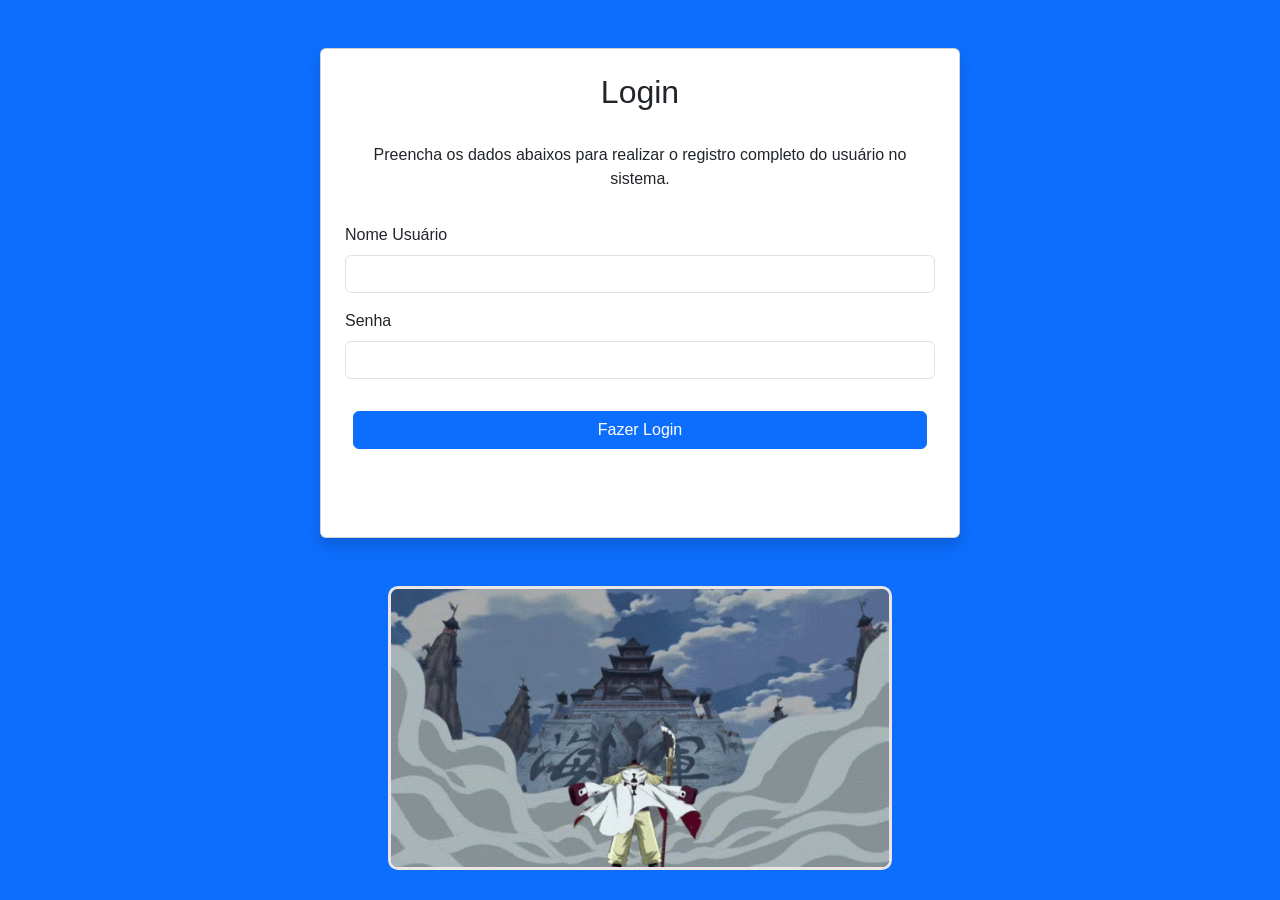
==== index.html @ 85f6e206 "feat: alterações na cor do background do site" ====
<html lang="en">

<head>
    <meta charset="UTF-8">
    <meta name="viewport" content="width=device-width, initial-scale=1.0">

    <title>Tela de Login</title>

    <link href="https://cdn.jsdelivr.net/npm/bootstrap@5.3.8/dist/css/bootstrap.min.css" rel="stylesheet"
        integrity="sha384-sRIl4kxILFvY47J16cr9ZwB07vP4J8+LH7qKQnuqkuIAvNWLzeN8tE5YBujZqJLB" crossorigin="anonymous">
    <link rel="stylesheet" href="styles/style.css">

</head>



    <body class="bg-primary  text-black">

        <main class="mt-5">

            <div class="d-flex justify-content-center align-items-center">
                <div class="col-10 col-md-8 col-lg-6">

                    <div class="card-body">
                        <div class="card shadow p-4">

                            <form id="form-login" class=" row g-3">
                                <h2 id="titulo" class="text-center mb-3">Login</h2>

                                <p class="text-center mb-3"> Preencha os dados abaixos para realizar o registro completo
                                    do
                                    usuário no sistema.</p>

                                <div class="col-md-12">
                                    <label for="nome" class="form-label">Nome Usuário</label>
                                    <input type="text" class="form-control" id="nome" required>
                                </div>

                                <div class="col-md-12">
                                    <label for="senha" class="form-label">Senha</label>
                                    <input type="password" class="form-control" id="senha" required>
                                </div>



                                <div class="card-body">
                                    <div class="col-12">
                                        <button type="submit" class="btn btn-primary w-100">Fazer Login</button>
                                    </div>
                                </div>

                            </form>


                            <div id="mensagem" class="text-center mb-3"></div>
                            <div class="toggle text-center mb-3" id="toggle"></div>
                            
                        </div>
                    </div>
                </div>
            </div>

            <div class="mt-5">
                <div class="d-flex justify-content-center align-items-center">
                    <img id="image" src="assets/image/acf7fd76cfac91e9939518edb1f5d14e.gif" alt="Gif Barba Branca">
                </div>
            </div>
        </main>

        <script src="https://cdn.jsdelivr.net/npm/bootstrap@5.3.8/dist/js/bootstrap.bundle.min.js"
            integrity="sha384-FKyoEForCGlyvwx9Hj09JcYn3nv7wiPVlz7YYwJrWVcXK/BmnVDxM+D2scQbITxI"
            crossorigin="anonymous"></script>

        <script src="scripts/script.js"> </script>

    </body>

</html>
---- styles/style.css ----
*{
    font-family: 'Lucida Sans', 'Lucida Sans Regular', 'Lucida Grande', 'Lucida Sans Unicode', Geneva, Verdana, sans-serif;
  
}



.erro{
    color: red;
    font-size: 14px;
    text-align: center;
}

.sucesso{
    color: green;
    font-size: 14px;
    text-align: center;
}

#image{
    border-radius: 10px;
    border: solid rgb(235, 229, 229);
   
    
}
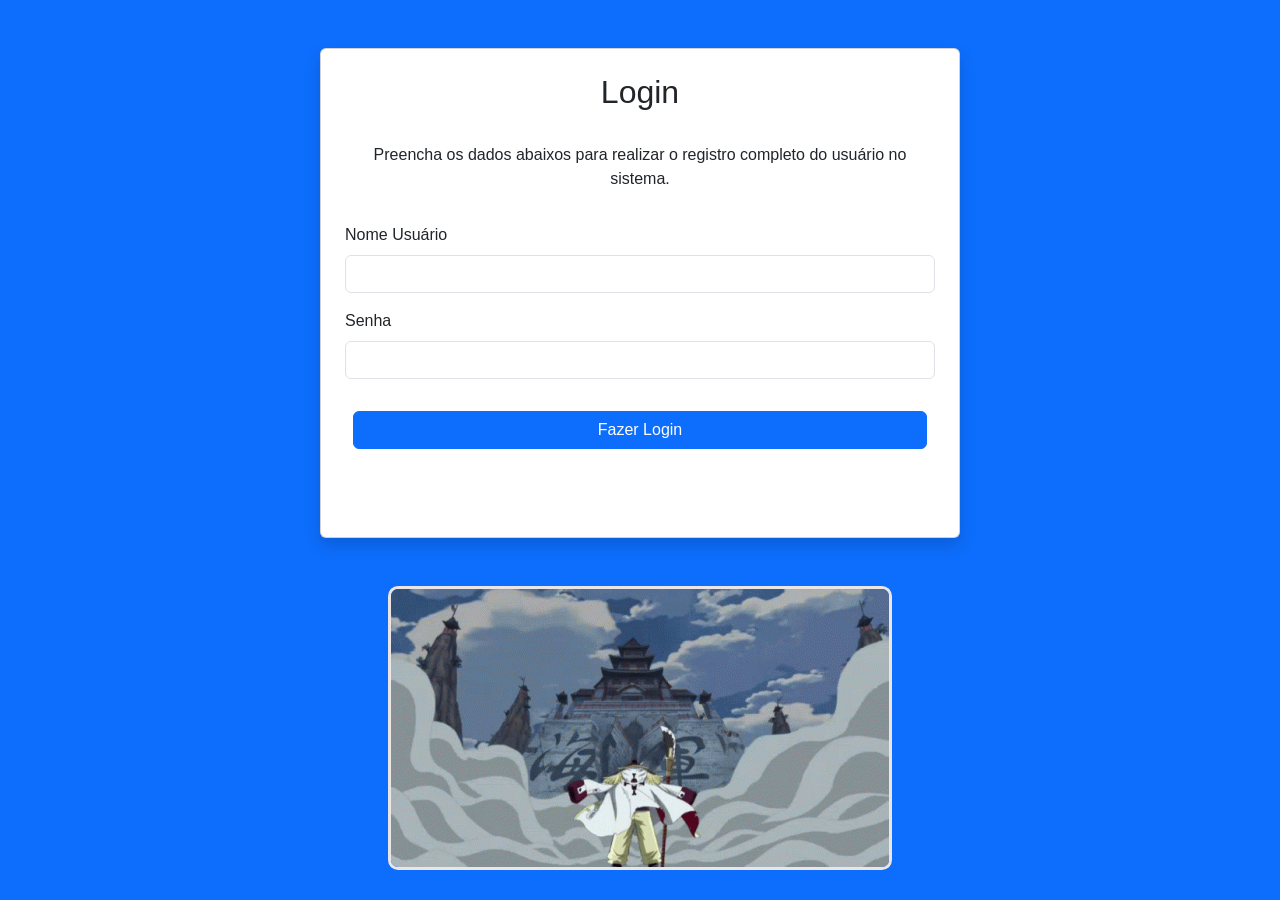
==== commit fb3d4e74: "fix: correção de bugs no gif." ====
--- a/index.html
+++ b/index.html
@@ -62,7 +62,7 @@
 
             <div class="mt-5">
                 <div class="d-flex justify-content-center align-items-center">
-                    <img id="image" src="assets/image/acf7fd76cfac91e9939518edb1f5d14e.gif" alt="Gif Barba Branca">
+                    <img id="image" src="assets/image/barba_gif.gif" alt="Gif Barba Branca">
                 </div>
             </div>
         </main>
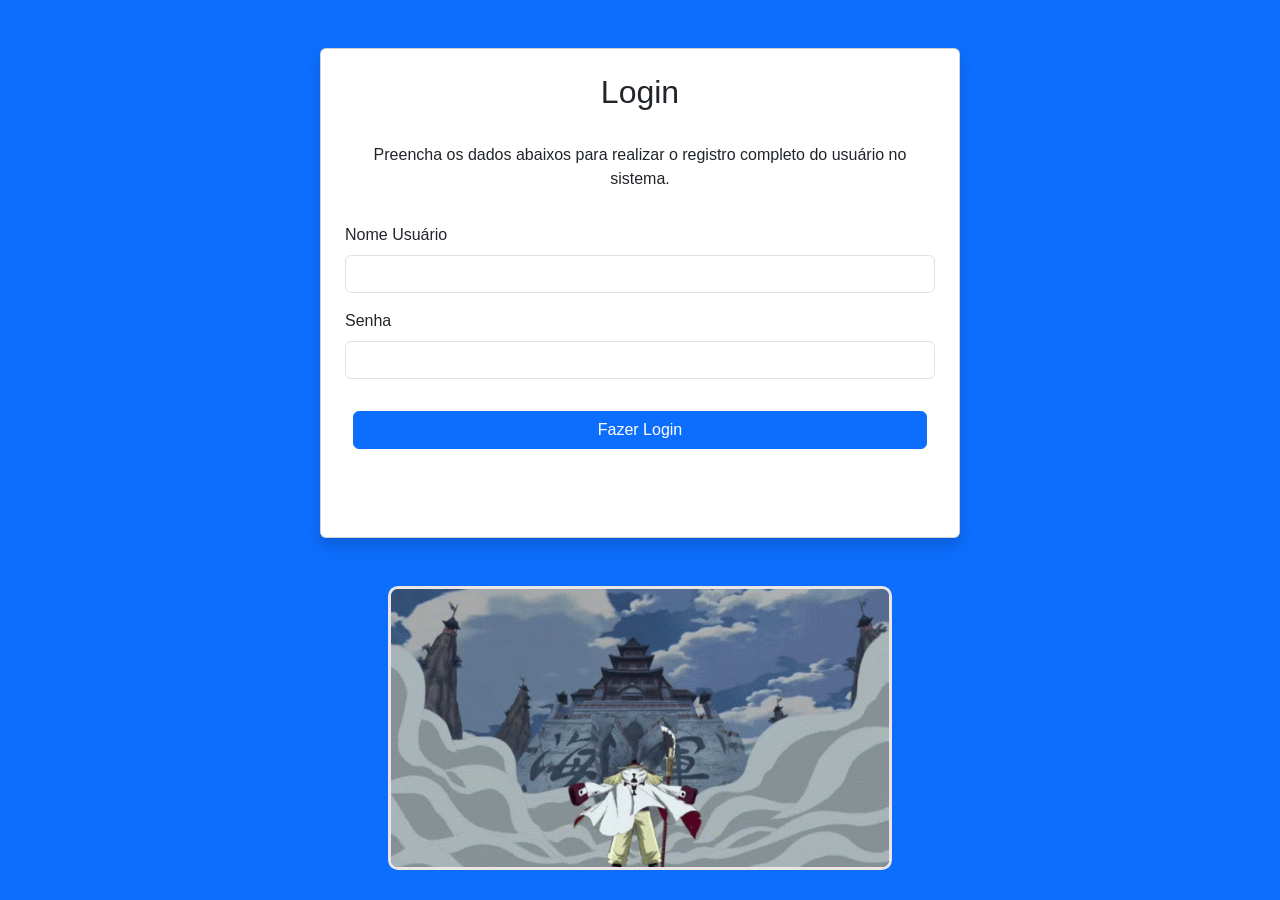
==== commit 530f59ae: "change - mudei a coloração do texto com !important e mudei o nome de algumas variaveis além de ter s" ====
--- a/index.html
+++ b/index.html
@@ -14,65 +14,65 @@
 
 
 
-    <body class="bg-primary  text-black">
+<body class="bg-primary  text-black">
 
-        <main class="mt-5">
+    <main class="mt-5">
 
-            <div class="d-flex justify-content-center align-items-center">
-                <div class="col-10 col-md-8 col-lg-6">
+        <div class="d-flex justify-content-center align-items-center">
+            <div class="col-10 col-md-8 col-lg-6">
 
-                    <div class="card-body">
-                        <div class="card shadow p-4">
+                <div class="card-body">
+                    <div class="card shadow p-4">
 
-                            <form id="form-login" class=" row g-3">
-                                <h2 id="titulo" class="text-center mb-3">Login</h2>
+                        <form id="form-login" class=" row g-3">
+                            <h2 id="titulo" class="text-center mb-3">Login</h2>
 
-                                <p class="text-center mb-3"> Preencha os dados abaixos para realizar o registro completo
-                                    do
-                                    usuário no sistema.</p>
+                            <p class="text-center mb-3"> Preencha os dados abaixos para realizar o registro completo
+                                do
+                                usuário no sistema.</p>
 
-                                <div class="col-md-12">
-                                    <label for="nome" class="form-label">Nome Usuário</label>
-                                    <input type="text" class="form-control" id="nome" required>
-                                </div>
+                            <div class="col-md-12">
+                                <label for="nome" class="form-label">Nome Usuário</label>
+                                <input type="text" class="form-control" id="nome" required>
+                            </div>
 
-                                <div class="col-md-12">
-                                    <label for="senha" class="form-label">Senha</label>
-                                    <input type="password" class="form-control" id="senha" required>
-                                </div>
+                            <div class="col-md-12">
+                                <label for="senha" class="form-label">Senha</label>
+                                <input type="password" class="form-control" id="senha" required>
+                            </div>
 
 
 
-                                <div class="card-body">
-                                    <div class="col-12">
-                                        <button type="submit" class="btn btn-primary w-100">Fazer Login</button>
-                                    </div>
+                            <div class="card-body">
+                                <div class="col-12">
+                                    <button type="submit" class="btn btn-primary w-100">Fazer Login</button>
                                 </div>
+                            </div>
 
-                            </form>
+                        </form>
 
 
-                            <div id="mensagem" class="text-center mb-3"></div>
-                            <div class="toggle text-center mb-3" id="toggle"></div>
-                            
-                        </div>
+                        <div id="mensagem" class="text-center mb-3"></div>
+                        <div class="toggle text-center mb-3" id="toggle"></div>
+
                     </div>
                 </div>
             </div>
+        </div>
 
-            <div class="mt-5">
-                <div class="d-flex justify-content-center align-items-center">
-                    <img id="image" src="assets/image/barba_gif.gif" alt="Gif Barba Branca">
-                </div>
+        <div class="mt-5">
+            <div class="d-flex justify-content-center align-items-center">
+                <img id="imagem-login" src="assets/image/barba_gif.gif" alt="Gif Barba Branca">
             </div>
-        </main>
+        </div>
+    </main>
 
-        <script src="https://cdn.jsdelivr.net/npm/bootstrap@5.3.8/dist/js/bootstrap.bundle.min.js"
-            integrity="sha384-FKyoEForCGlyvwx9Hj09JcYn3nv7wiPVlz7YYwJrWVcXK/BmnVDxM+D2scQbITxI"
-            crossorigin="anonymous"></script>
+    <script src="https://cdn.jsdelivr.net/npm/bootstrap@5.3.8/dist/js/bootstrap.bundle.min.js"
+        integrity="sha384-FKyoEForCGlyvwx9Hj09JcYn3nv7wiPVlz7YYwJrWVcXK/BmnVDxM+D2scQbITxI"
+        crossorigin="anonymous"></script>
 
-        <script src="scripts/script.js"> </script>
+    <script src="scripts/script.js"> </script>
 
-    </body>
+</body>
 
 </html>
--- a/styles/style.css
+++ b/styles/style.css
@@ -1,26 +1,43 @@
-
-*{
-    font-family: 'Lucida Sans', 'Lucida Sans Regular', 'Lucida Grande', 'Lucida Sans Unicode', Geneva, Verdana, sans-serif;
-  
+:root {
+    --cor-vermelho: rgb(145, 0, 0);
 }
 
+* {
+    font-family: 'Lucida Sans', 'Lucida Sans Regular', 'Lucida Grande', 'Lucida Sans Unicode', Geneva, Verdana, sans-serif;
+}
 
+/* ===== INDEX ===== */
 
-.erro{
+.erro {
     color: red;
     font-size: 14px;
     text-align: center;
 }
 
-.sucesso{
+.sucesso {
     color: green;
     font-size: 14px;
     text-align: center;
 }
 
-#image{
+#imagem-login {
     border-radius: 10px;
     border: solid rgb(235, 229, 229);
-   
-    
+}
+
+/* ===== MAIN ===== */
+
+#navbar {
+    background-color: var(--cor-vermelho);
+    color: white;
+}
+
+#navbar .navbar-brand,
+#navbar .nav-link {
+    color: white !important;
+}
+
+.navbar-icon {
+    height: 30px;
+    height: 30px;
 }
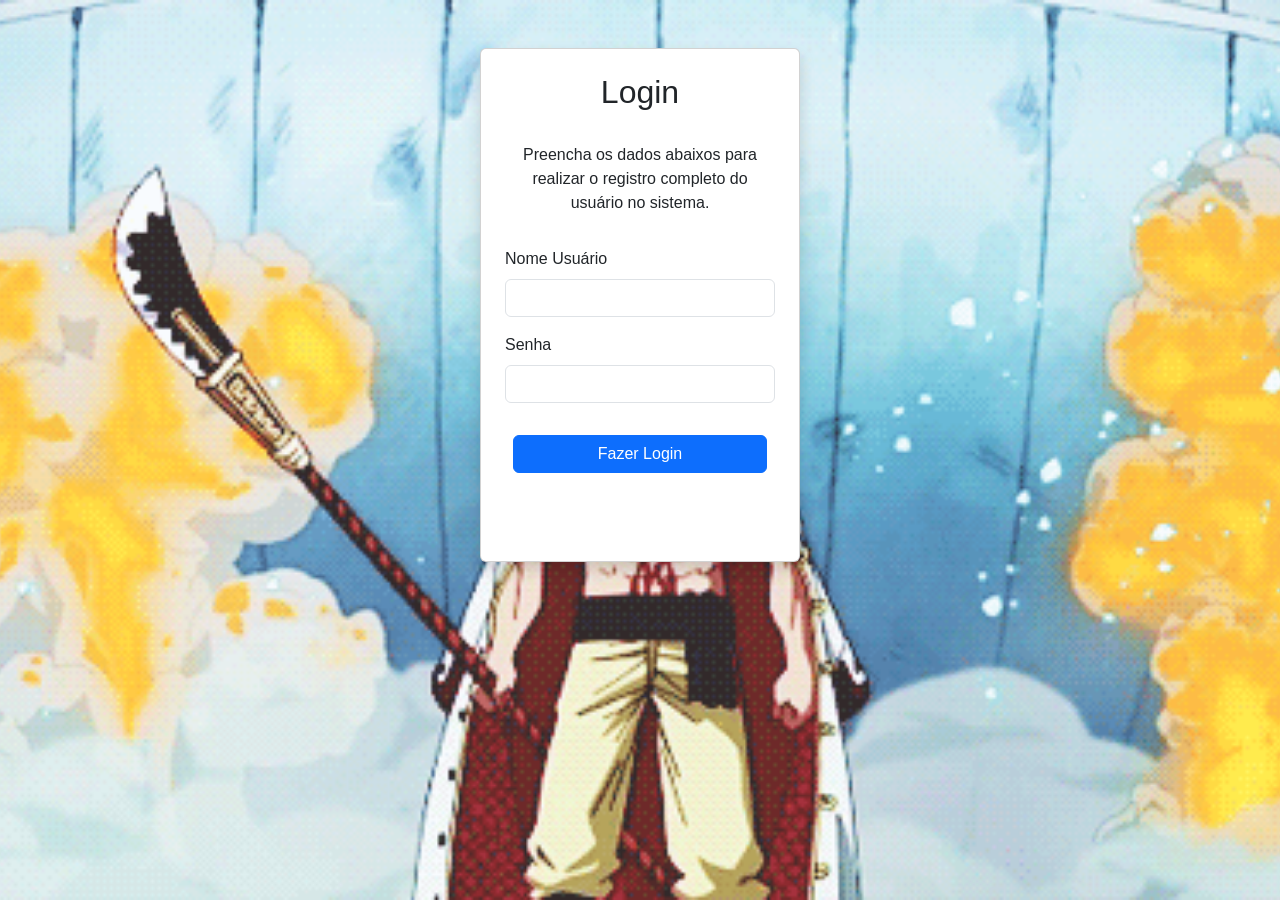
==== commit 7aaf31db: "feat: alterações na tela de login." ====
--- a/index.html
+++ b/index.html
@@ -14,12 +14,13 @@
 
 
 
-<body class="bg-primary  text-black">
+<body id="body-index" class="text-black">
+
 
     <main class="mt-5">
 
         <div class="d-flex justify-content-center align-items-center">
-            <div class="col-10 col-md-8 col-lg-6">
+            <div class="col-10 col-md-8 col-lg-3">
 
                 <div class="card-body">
                     <div class="card shadow p-4">
@@ -60,11 +61,7 @@
             </div>
         </div>
 
-        <div class="mt-5">
-            <div class="d-flex justify-content-center align-items-center">
-                <img id="imagem-login" src="assets/image/barba_gif.gif" alt="Gif Barba Branca">
-            </div>
-        </div>
+        
     </main>
 
     <script src="https://cdn.jsdelivr.net/npm/bootstrap@5.3.8/dist/js/bootstrap.bundle.min.js"
--- a/styles/style.css
+++ b/styles/style.css
@@ -6,7 +6,20 @@
     font-family: 'Lucida Sans', 'Lucida Sans Regular', 'Lucida Grande', 'Lucida Sans Unicode', Geneva, Verdana, sans-serif;
 }
 
+
+
 /* ===== INDEX ===== */
+
+#body-index{
+   background-image: url(../assets/image/wallpaper5.gif);
+   background-size: cover;
+   background-position: center;
+   background-repeat: no-repeat;
+   background-attachment: fixed;
+   min-width: 100vh;
+   width: 100%;
+
+}
 
 .erro {
     color: red;
@@ -23,6 +36,7 @@
 #imagem-login {
     border-radius: 10px;
     border: solid rgb(235, 229, 229);
+    
 }
 
 /* ===== MAIN ===== */
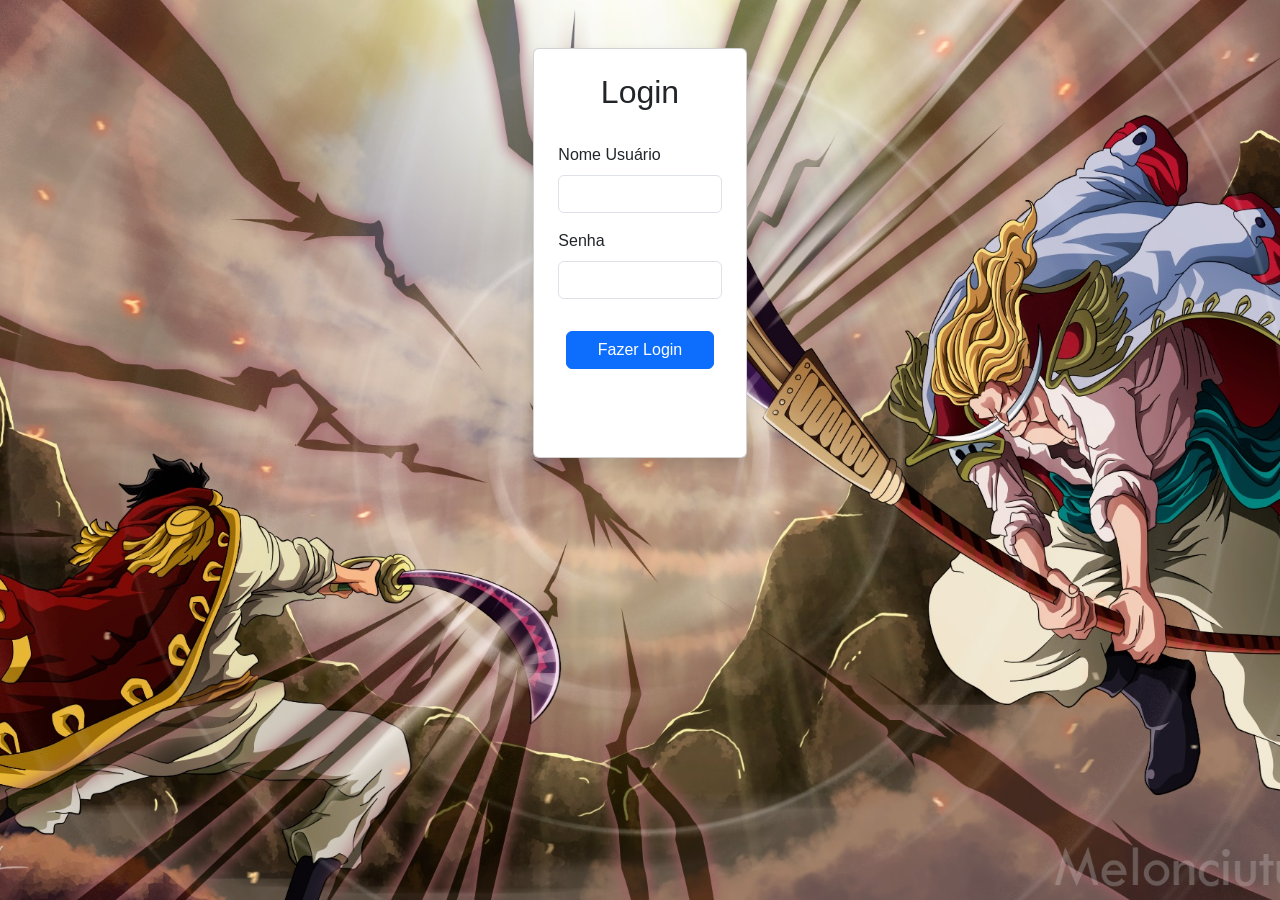
==== commit 84cb38a6: "feat: alteraçõse no background da tela de login." ====
--- a/index.html
+++ b/index.html
@@ -20,7 +20,7 @@
     <main class="mt-5">
 
         <div class="d-flex justify-content-center align-items-center">
-            <div class="col-10 col-md-8 col-lg-3">
+            <div class="col-10 col-md-8 col-lg-2">
 
                 <div class="card-body">
                     <div class="card shadow p-4">
@@ -28,9 +28,7 @@
                         <form id="form-login" class=" row g-3">
                             <h2 id="titulo" class="text-center mb-3">Login</h2>
 
-                            <p class="text-center mb-3"> Preencha os dados abaixos para realizar o registro completo
-                                do
-                                usuário no sistema.</p>
+                            
 
                             <div class="col-md-12">
                                 <label for="nome" class="form-label">Nome Usuário</label>
@@ -52,7 +50,6 @@
 
                         </form>
 
-
                         <div id="mensagem" class="text-center mb-3"></div>
                         <div class="toggle text-center mb-3" id="toggle"></div>
 
--- a/styles/style.css
+++ b/styles/style.css
@@ -11,14 +11,11 @@
 /* ===== INDEX ===== */
 
 #body-index{
-   background-image: url(../assets/image/wallpaper5.gif);
+   background-image: url(../assets/image/wallpaper\ \(2\).jpg);
    background-size: cover;
    background-position: center;
    background-repeat: no-repeat;
    background-attachment: fixed;
-   min-width: 100vh;
-   width: 100%;
-
 }
 
 .erro {
@@ -53,5 +50,11 @@
 
 .navbar-icon {
     height: 30px;
-    height: 30px;
+    width: 30px;
+}
+
+.titulo-icon {
+    height: 125px;
+    width: 125x;
+    object-fit: contain;
 }
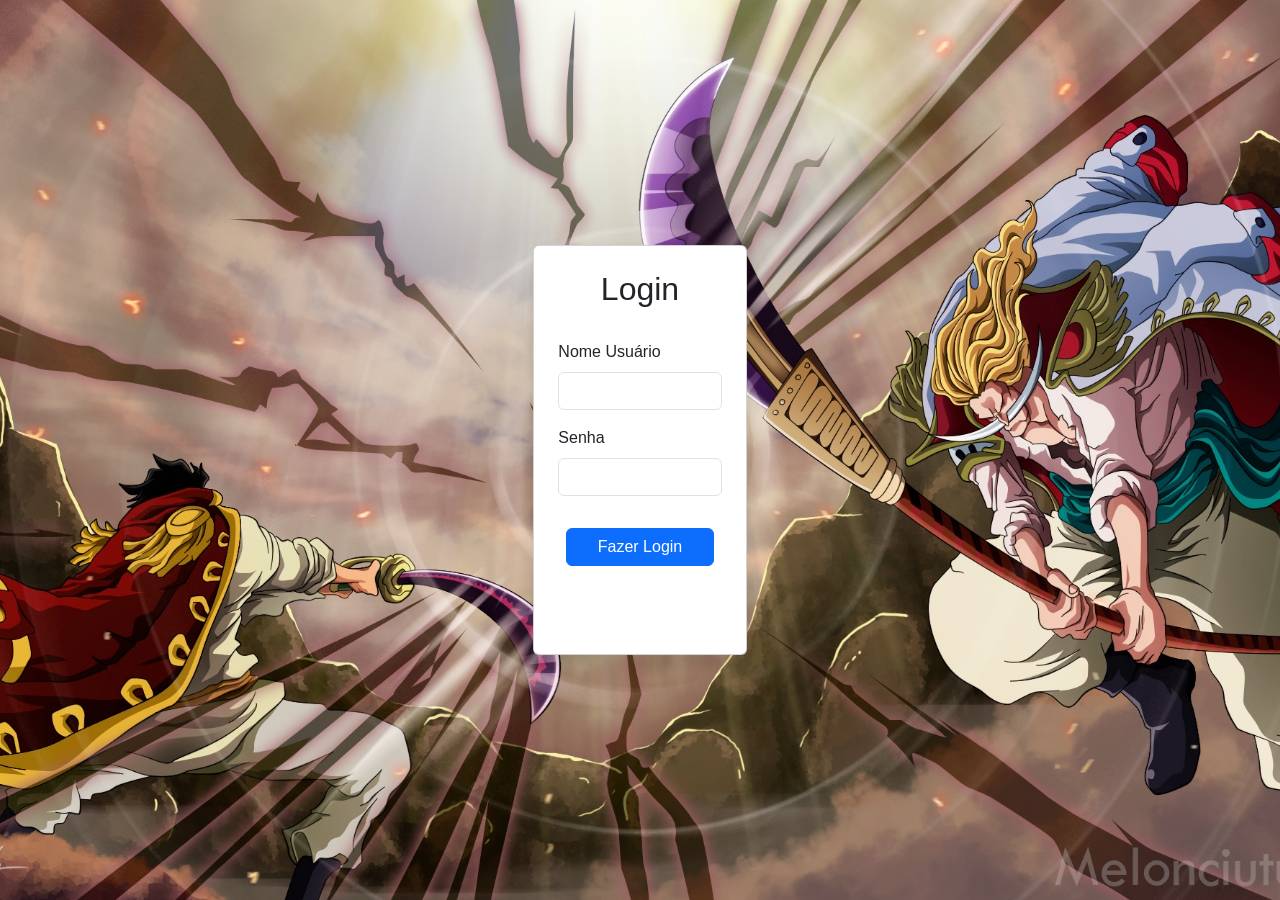
==== commit ac89492c: "feat: alterações na tela de login colocando a tela de login centralizada." ====
--- a/index.html
+++ b/index.html
@@ -17,9 +17,9 @@
 <body id="body-index" class="text-black">
 
 
-    <main class="mt-5">
+    <main>
 
-        <div class="d-flex justify-content-center align-items-center">
+        <div class="d-flex justify-content-center align-items-center vh-100">
             <div class="col-10 col-md-8 col-lg-2">
 
                 <div class="card-body">
--- a/styles/style.css
+++ b/styles/style.css
@@ -30,11 +30,8 @@
     text-align: center;
 }
 
-#imagem-login {
-    border-radius: 10px;
-    border: solid rgb(235, 229, 229);
+
     
-}
 
 /* ===== MAIN ===== */
 
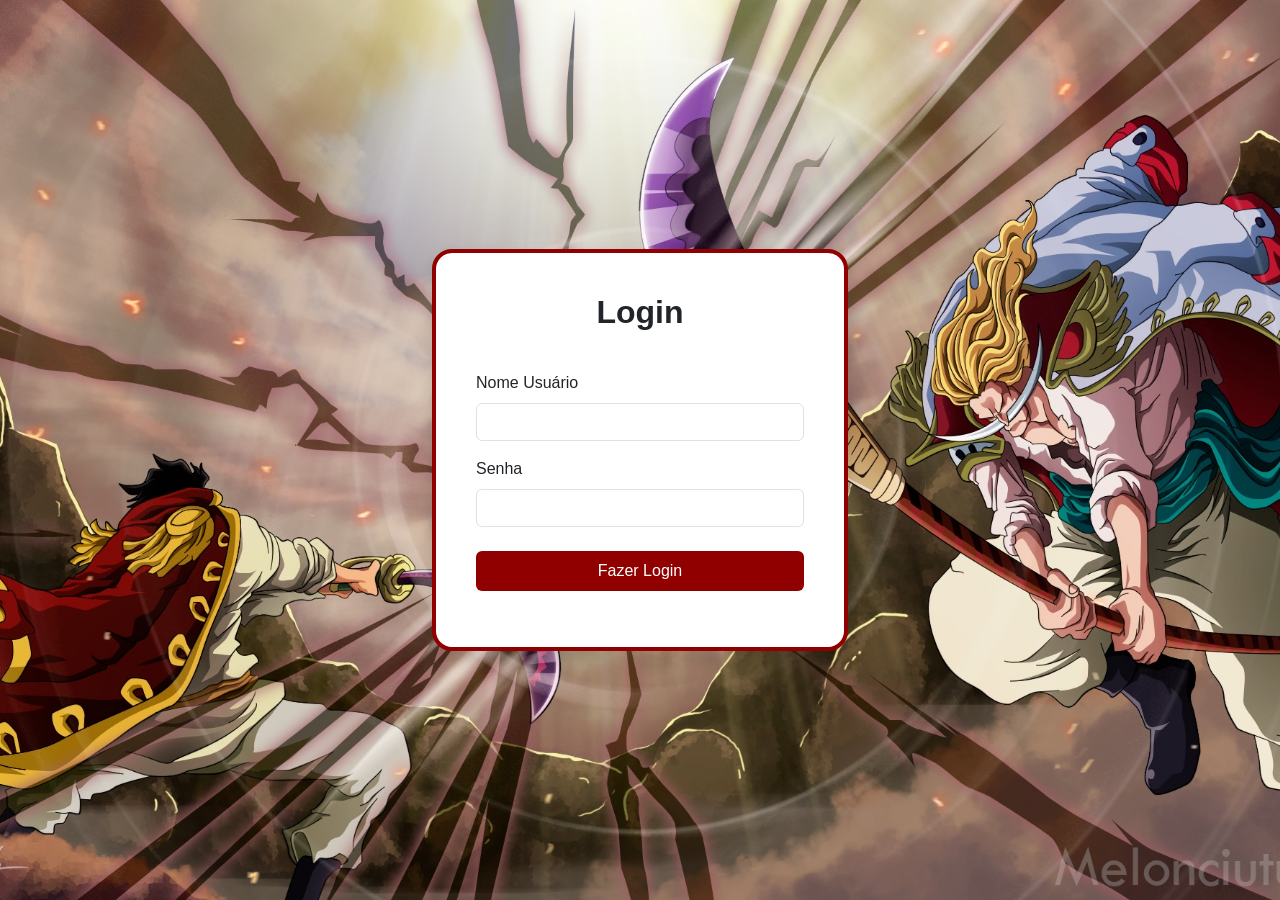
==== commit c1ad35ef: "feat - commit para salvar as alterações feitas na disposição das 3 páginas até então, mudança na res" ====
--- a/index.html
+++ b/index.html
@@ -1,71 +1,59 @@
-<html lang="en">
+<!DOCTYPE html>
+<html lang="pt-br">
 
 <head>
     <meta charset="UTF-8">
     <meta name="viewport" content="width=device-width, initial-scale=1.0">
-
     <title>Tela de Login</title>
-
-    <link href="https://cdn.jsdelivr.net/npm/bootstrap@5.3.8/dist/css/bootstrap.min.css" rel="stylesheet"
-        integrity="sha384-sRIl4kxILFvY47J16cr9ZwB07vP4J8+LH7qKQnuqkuIAvNWLzeN8tE5YBujZqJLB" crossorigin="anonymous">
+    <link rel="icon" href="assets/image/site-icon.jpg">
+    <link href="https://cdn.jsdelivr.net/npm/bootstrap@5.3.3/dist/css/bootstrap.min.css" rel="stylesheet"
+        crossorigin="anonymous">
     <link rel="stylesheet" href="styles/style.css">
-
 </head>
-
-
 
 <body id="body-index" class="text-black">
 
+    <main>
+        <div class="d-flex justify-content-center align-items-center vh-100 px-3">
+            <div class="col-12 col-sm-10 col-md-6 col-lg-4">
 
-    <main>
+                <div class="card shadow p-4" style="border: 4px solid var(--cor-vermelho); border-radius: 20px;">
+                    <div class="card-body">
 
-        <div class="d-flex justify-content-center align-items-center vh-100">
-            <div class="col-10 col-md-8 col-lg-2">
+                        <form id="form-login" class="row g-3">
+                            <h2 id="titulo" class="text-center mb-4 fw-bold">Login</h2>
 
-                <div class="card-body">
-                    <div class="card shadow p-4">
-
-                        <form id="form-login" class=" row g-3">
-                            <h2 id="titulo" class="text-center mb-3">Login</h2>
-
-                            
-
-                            <div class="col-md-12">
+                            <div class="col-12">
                                 <label for="nome" class="form-label">Nome Usuário</label>
                                 <input type="text" class="form-control" id="nome" required>
                             </div>
 
-                            <div class="col-md-12">
+                            <div class="col-12">
                                 <label for="senha" class="form-label">Senha</label>
                                 <input type="password" class="form-control" id="senha" required>
                             </div>
 
-
-
-                            <div class="card-body">
-                                <div class="col-12">
-                                    <button type="submit" class="btn btn-primary w-100">Fazer Login</button>
-                                </div>
+                            <div class="col-12 mt-4">
+                                <button style="background-color: var(--cor-vermelho); border: none;" type="submit"
+                                    class="btn btn-dark w-100 py-2">
+                                    Fazer Login
+                                </button>
                             </div>
-
                         </form>
 
-                        <div id="mensagem" class="text-center mb-3"></div>
-                        <div class="toggle text-center mb-3" id="toggle"></div>
+                        <div id="mensagem" class="text-center mt-3"></div>
+                        <div class="toggle text-center mt-2" id="toggle"></div>
 
                     </div>
                 </div>
+
             </div>
         </div>
-
-        
     </main>
 
-    <script src="https://cdn.jsdelivr.net/npm/bootstrap@5.3.8/dist/js/bootstrap.bundle.min.js"
-        integrity="sha384-FKyoEForCGlyvwx9Hj09JcYn3nv7wiPVlz7YYwJrWVcXK/BmnVDxM+D2scQbITxI"
+    <script src="https://cdn.jsdelivr.net/npm/bootstrap@5.3.3/dist/js/bootstrap.bundle.min.js"
         crossorigin="anonymous"></script>
-
-    <script src="scripts/script.js"> </script>
+    <script src="scripts/script.js"></script>
 
 </body>
 
--- a/styles/style.css
+++ b/styles/style.css
@@ -6,16 +6,14 @@
     font-family: 'Lucida Sans', 'Lucida Sans Regular', 'Lucida Grande', 'Lucida Sans Unicode', Geneva, Verdana, sans-serif;
 }
 
-
-
 /* ===== INDEX ===== */
 
-#body-index{
-   background-image: url(../assets/image/wallpaper\ \(2\).jpg);
-   background-size: cover;
-   background-position: center;
-   background-repeat: no-repeat;
-   background-attachment: fixed;
+#body-index {
+    background-image: url(../assets/image/wallpaper\ \(2\).jpg);
+    background-size: cover;
+    background-position: center;
+    background-repeat: no-repeat;
+    background-attachment: fixed;
 }
 
 .erro {
@@ -29,9 +27,6 @@
     font-size: 14px;
     text-align: center;
 }
-
-
-    
 
 /* ===== MAIN ===== */
 
@@ -54,4 +49,31 @@
     height: 125px;
     width: 125x;
     object-fit: contain;
+}
+
+.img-main {
+    border: 10px var(--cor-vermelho) solid;
+    border-radius: 50px;
+    height: 500px;
+    width: 500px;
+    padding: 10px;
+}
+
+.info-main {
+    font-size: 35px;
+}
+
+
+/* ===== CURIOSIDADES ===== */
+
+.img-curiosidades {
+    border: 10px var(--cor-vermelho) solid;
+    border-radius: 50px;
+    height: 400px;
+    width: 400px;
+    padding: 10px;
+}
+
+#curiosidades {
+    font-size: 35px;
 }
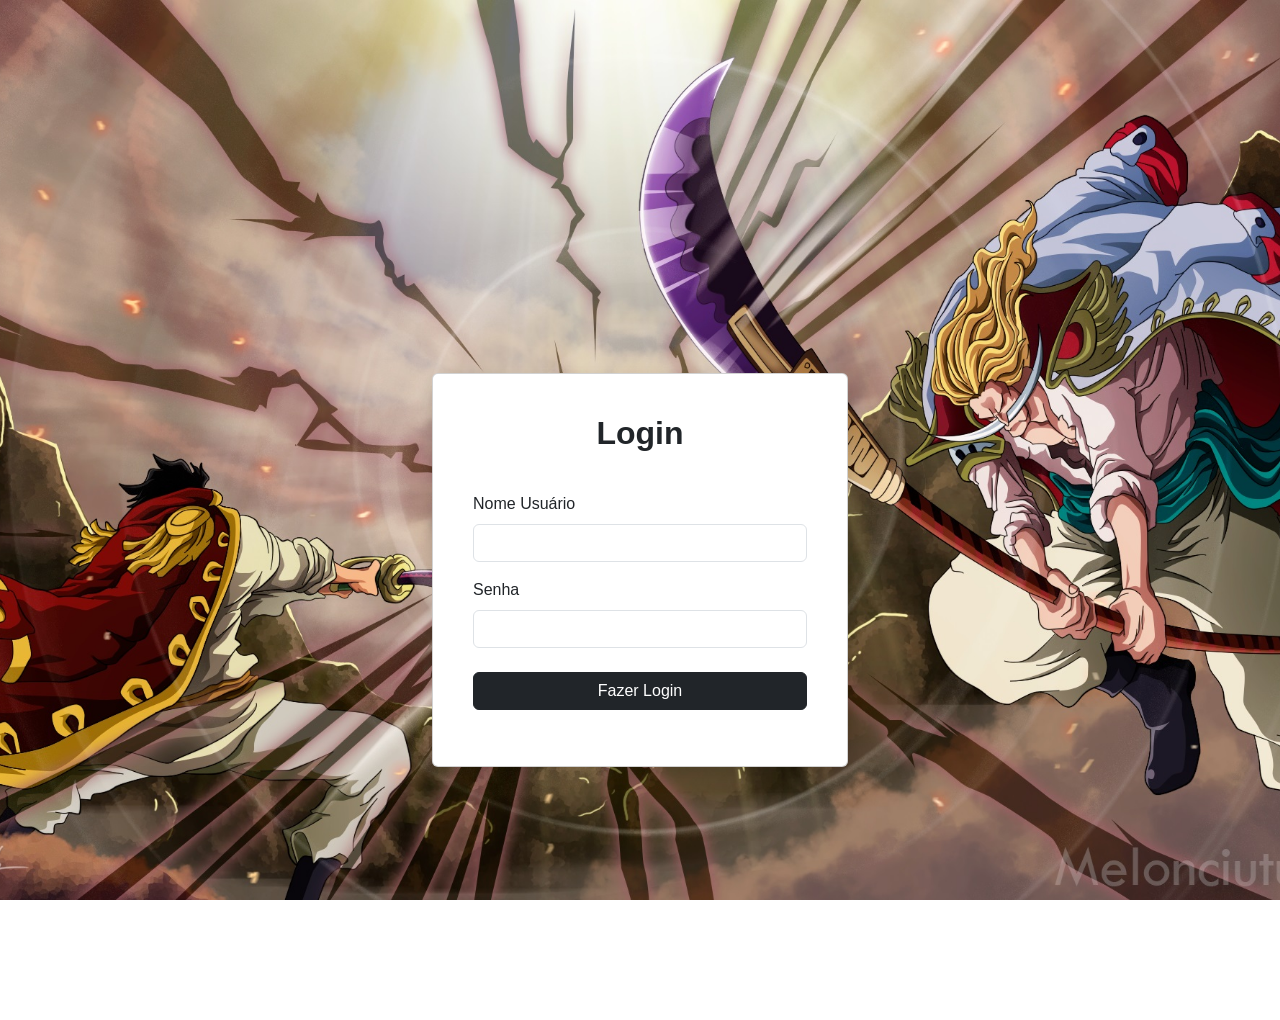
==== commit fcfa8ed9: "fix - correção na tela de login e mudança na coloração do botão de enviar" ====
--- a/index.html
+++ b/index.html
@@ -17,7 +17,7 @@
         <div class="d-flex justify-content-center align-items-center vh-100 px-3">
             <div class="col-12 col-sm-10 col-md-6 col-lg-4">
 
-                <div class="card shadow p-4" style="border: 4px solid var(--cor-vermelho); border-radius: 20px;">
+                <div class="card shadow p-4 borda">
                     <div class="card-body">
 
                         <form id="form-login" class="row g-3">
@@ -34,8 +34,7 @@
                             </div>
 
                             <div class="col-12 mt-4">
-                                <button style="background-color: var(--cor-vermelho); border: none;" type="submit"
-                                    class="btn btn-dark w-100 py-2">
+                                <button type="submit" class="btn btn-dark w-100 btn-envio">
                                     Fazer Login
                                 </button>
                             </div>
--- a/styles/style.css
+++ b/styles/style.css
@@ -1,9 +1,20 @@
+/* ===== ROOT ===== */
+
 :root {
     --cor-vermelho: rgb(145, 0, 0);
 }
 
 * {
     font-family: 'Lucida Sans', 'Lucida Sans Regular', 'Lucida Grande', 'Lucida Sans Unicode', Geneva, Verdana, sans-serif;
+}
+
+body {
+    padding-top: 120px;
+}
+
+h1 {
+    font-size: 67px;
+    margin-bottom: 0;
 }
 
 /* ===== INDEX ===== */
@@ -46,8 +57,8 @@
 }
 
 .titulo-icon {
-    height: 125px;
-    width: 125x;
+    height: 150px;
+    width: 150px;
     object-fit: contain;
 }
 
@@ -57,12 +68,12 @@
     height: 500px;
     width: 500px;
     padding: 10px;
+    object-fit: cover;
 }
 
 .info-main {
     font-size: 35px;
 }
-
 
 /* ===== CURIOSIDADES ===== */
 
@@ -72,8 +83,20 @@
     height: 400px;
     width: 400px;
     padding: 10px;
+    object-fit: cover;
+}
+
+.img-bandeira {
+    border: 10px var(--cor-vermelho) solid;
+    border-radius: 50px;
+    height: 250px;
+    width: 250px;
+    padding: 10px;
+    object-fit: cover;
 }
 
 #curiosidades {
     font-size: 35px;
-}+}
+
+/* ===== DISCUSSÕES ===== */
